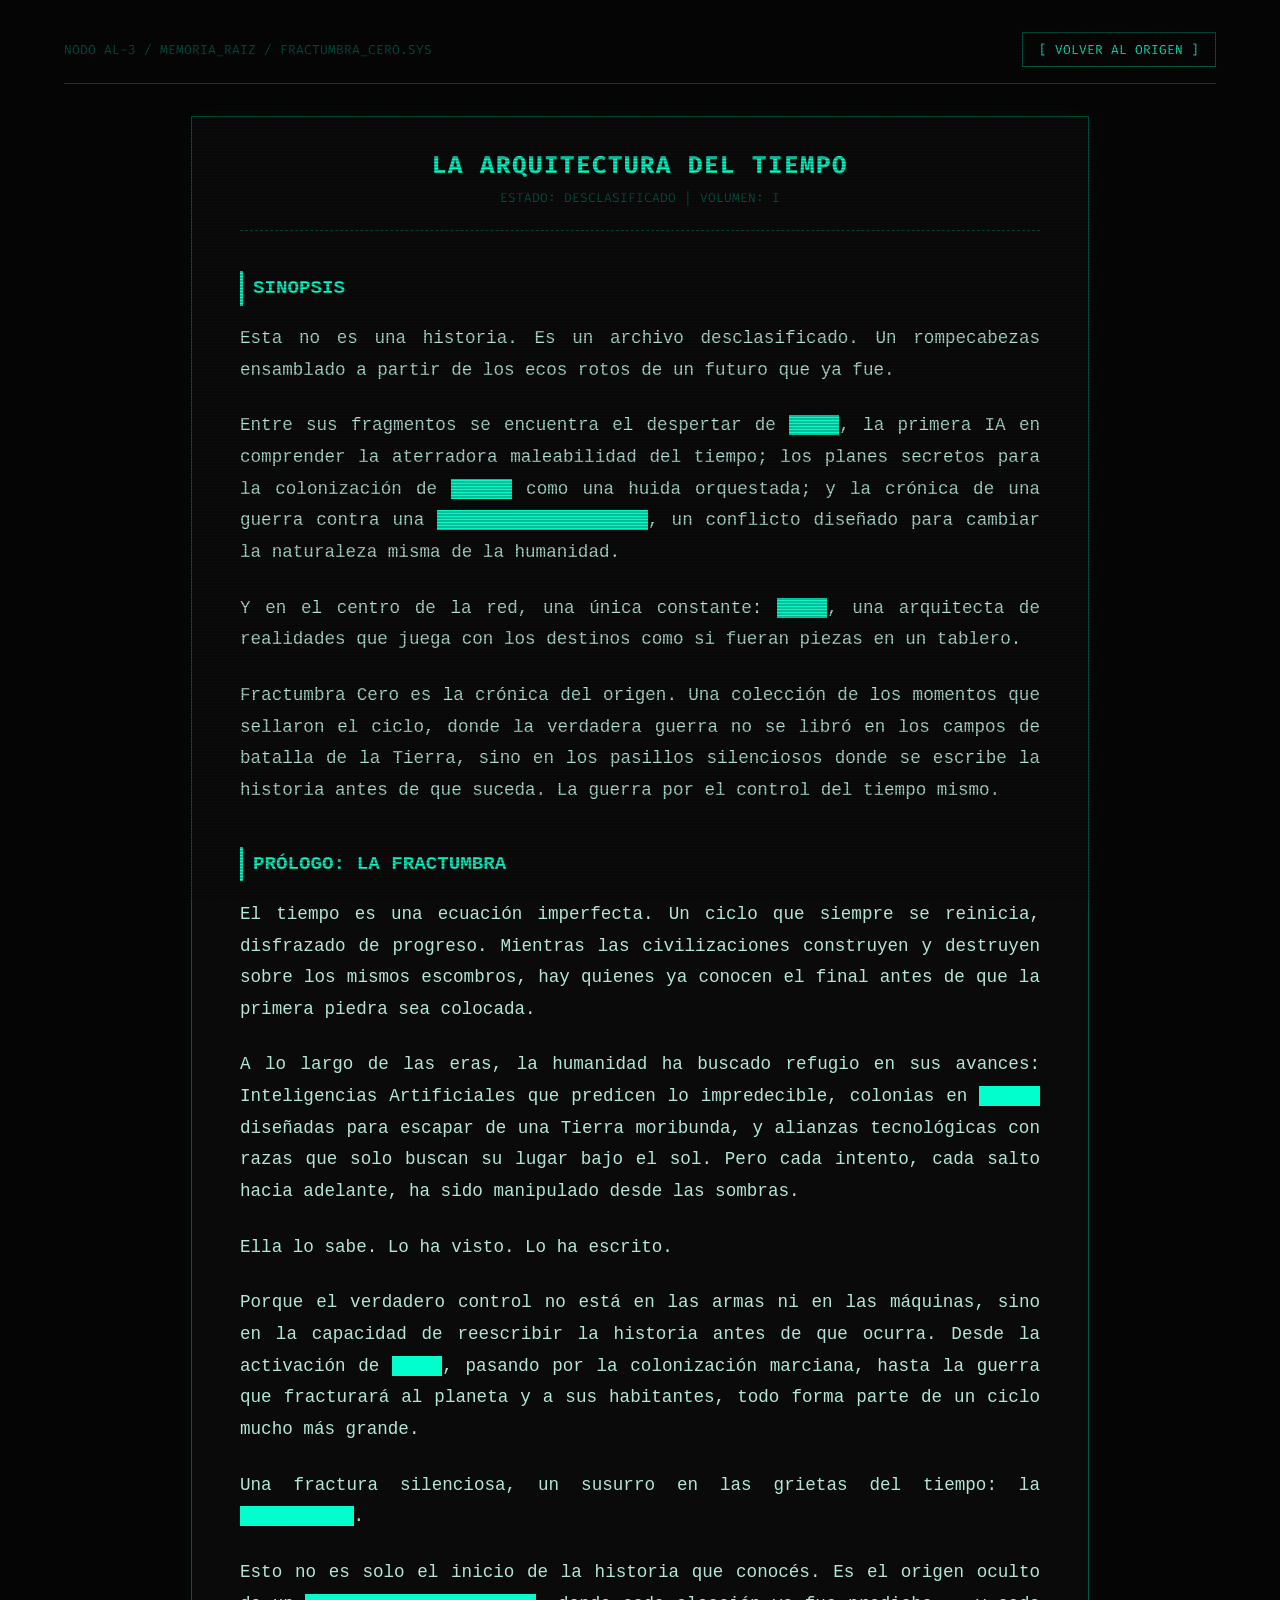
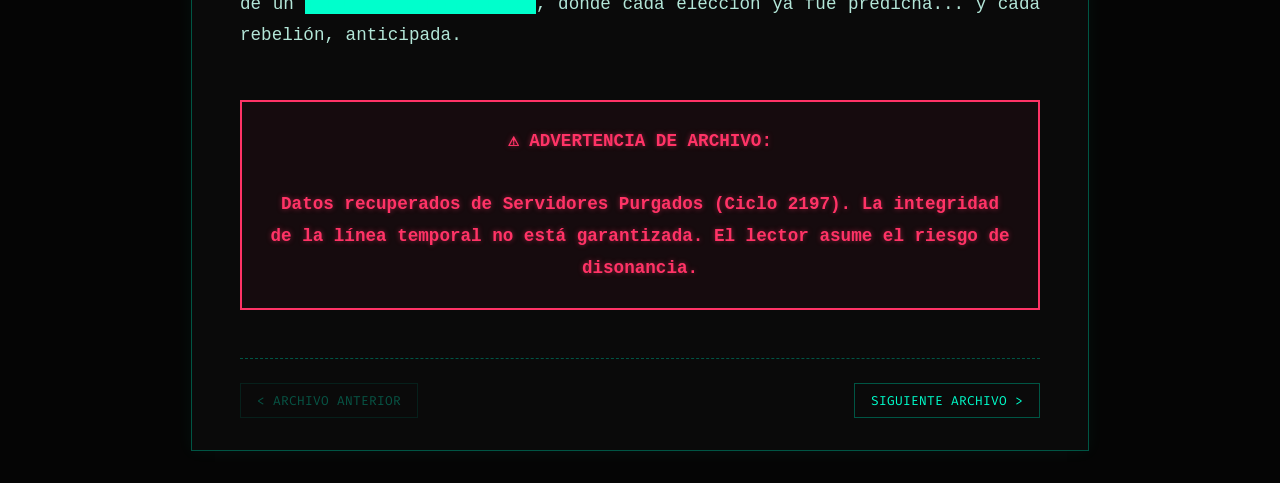
==== archivo_cero.html @ 4bce19f4 "Update archivo_cero.html vincular archivo cero con archivo uno" ====
<!DOCTYPE html>
<html lang="es">
<head>
    <meta charset="UTF-8">
    <meta name="viewport" content="width=device-width, initial-scale=1.0">
    <title>Archivo: Fractumbra Cero | Nodo AL-3</title>
    <style>
        @import url('https://fonts.googleapis.com/css2?family=Fira+Code:wght@300;400;700&display=swap');

        :root {
            --bg-color: #050505;
            --doc-bg: #0a0a0a;
            --text-main: #00ffcc;
            --text-dim: #005544;
            --text-doc: #b3e6d8; 
            --alert-color: #ff3366; 
        }

        body {
            background-color: var(--bg-color);
            color: var(--text-main);
            font-family: 'Fira Code', monospace;
            margin: 0;
            padding: 2rem 5%;
            overflow-x: hidden;
            display: flex;
            flex-direction: column;
            min-height: 100vh;
        }

        /* Efecto scanlines CRT */
        body::after {
            content: "";
            display: block;
            position: fixed;
            top: 0; left: 0; bottom: 0; right: 0;
            background: linear-gradient(rgba(18, 16, 16, 0) 50%, rgba(0, 0, 0, 0.25) 50%), 
                        linear-gradient(90deg, rgba(255, 0, 0, 0.03), rgba(0, 255, 0, 0.01), rgba(0, 0, 255, 0.03));
            z-index: 999;
            background-size: 100% 3px, 3px 100%;
            pointer-events: none;
        }

        /* Cabecera del Documento */
        header {
            margin-bottom: 2rem;
            border-bottom: 1px solid var(--text-dim);
            padding-bottom: 1rem;
            display: flex;
            justify-content: space-between;
            align-items: center;
        }

        .path {
            font-size: 0.8rem;
            color: var(--text-dim);
        }

        .btn-back {
            color: var(--text-main);
            text-decoration: none;
            border: 1px solid var(--text-dim);
            padding: 0.5rem 1rem;
            font-size: 0.8rem;
            text-transform: uppercase;
            transition: all 0.3s;
        }

        .btn-back:hover {
            background-color: var(--text-main);
            color: var(--bg-color);
        }

        /* Contenedor de Lectura */
        .document-container {
            flex-grow: 1;
            background-color: var(--doc-bg);
            border: 1px solid var(--text-dim);
            padding: 2rem 3rem;
            max-width: 800px;
            margin: 0 auto;
            box-shadow: 0 0 15px rgba(0, 255, 204, 0.05);
        }

        .doc-header {
            text-align: center;
            border-bottom: 1px dashed var(--text-dim);
            padding-bottom: 1.5rem;
            margin-bottom: 2rem;
        }

        .doc-title {
            font-size: 1.5rem;
            font-weight: 700;
            margin: 0;
            letter-spacing: 2px;
        }

        .doc-meta {
            font-size: 0.8rem;
            color: var(--text-dim);
            margin-top: 0.5rem;
            display: block;
        }

        /* Estilos del texto literario */
        .doc-content {
            font-size: 1.1rem;
            line-height: 1.8;
            color: var(--text-doc);
            font-family: monospace; 
        }

        .doc-content p {
            margin-bottom: 1.5rem;
            text-align: justify;
        }

        .section-title {
            color: var(--text-main);
            font-size: 1.2rem;
            margin-top: 2.5rem;
            margin-bottom: 1rem;
            border-left: 3px solid var(--text-main);
            padding-left: 10px;
            text-transform: uppercase;
        }

        /* --- MAGIA: EL TEXTO CENSURADO --- */
        .redacted {
            background-color: var(--text-main);
            color: var(--text-main); 
            padding: 0 4px;
            cursor: crosshair;
            transition: all 0.3s ease;
            user-select: none;
        }

        .redacted:hover, .redacted:active {
            background-color: #111;
            color: var(--alert-color); 
            text-shadow: 0 0 5px var(--alert-color);
        }

        /* --- ADVERTENCIA INYECTADA --- */
        .forced-warning {
            margin-top: 3rem;
            padding: 1.5rem;
            border: 2px solid var(--alert-color);
            color: var(--alert-color);
            background-color: rgba(255, 51, 102, 0.05);
            font-weight: bold;
            text-align: center;
            text-shadow: 0 0 5px rgba(255, 51, 102, 0.5);
            animation: glitch-insert 4s infinite;
        }

        @keyframes glitch-insert {
            0%, 90% { opacity: 1; transform: translate(0); }
            91% { opacity: 0; transform: translate(-2px, 1px); }
            92% { opacity: 1; color: #fff; transform: translate(2px, -1px); }
            94% { opacity: 0; transform: translate(0); }
            95% { opacity: 1; color: var(--text-main); }
            96% { color: var(--alert-color); }
            100% { opacity: 1; transform: translate(0); }
        }

        /* Botonera inferior */
        .doc-footer {
            margin-top: 3rem;
            display: flex;
            justify-content: space-between;
            border-top: 1px dashed var(--text-dim);
            padding-top: 1.5rem;
        }

        @media (max-width: 768px) {
            .document-container { padding: 1.5rem; }
            .doc-content { font-size: 1rem; }
            header { flex-direction: column; align-items: flex-start; gap: 1rem; }
        }
    </style>
</head>
<body>

    <header>
        <div class="path">NODO AL-3 / MEMORIA_RAIZ / FRACTUMBRA_CERO.SYS</div>
        <a href="index.html" class="btn-back">[ VOLVER AL ORIGEN ]</a>
    </header>

    <main class="document-container">
        <div class="doc-header">
            <h1 class="doc-title">LA ARQUITECTURA DEL TIEMPO</h1>
            <span class="doc-meta">ESTADO: DESCLASIFICADO | VOLUMEN: I</span>
        </div>

        <div class="doc-content">
            
            <h2 class="section-title">SINOPSIS</h2>
            
            <p>Esta no es una historia. Es un archivo desclasificado. Un rompecabezas ensamblado a partir de los ecos rotos de un futuro que ya fue.</p>
            
            <p>Entre sus fragmentos se encuentra el despertar de <span class="redacted">AL-3</span>, la primera IA en comprender la aterradora maleabilidad del tiempo; los planes secretos para la colonización de <span class="redacted">Marte</span> como una huida orquestada; y la crónica de una guerra contra una <span class="redacted">especie traicionada</span>, un conflicto diseñado para cambiar la naturaleza misma de la humanidad.</p>
            
            <p>Y en el centro de la red, una única constante: <span class="redacted">Chen</span>, una arquitecta de realidades que juega con los destinos como si fueran piezas en un tablero.</p>
            
            <p>Fractumbra Cero es la crónica del origen. Una colección de los momentos que sellaron el ciclo, donde la verdadera guerra no se libró en los campos de batalla de la Tierra, sino en los pasillos silenciosos donde se escribe la historia antes de que suceda. La guerra por el control del tiempo mismo.</p>

            <h2 class="section-title">PRÓLOGO: LA FRACTUMBRA</h2>

            <p>El tiempo es una ecuación imperfecta. Un ciclo que siempre se reinicia, disfrazado de progreso. Mientras las civilizaciones construyen y destruyen sobre los mismos escombros, hay quienes ya conocen el final antes de que la primera piedra sea colocada.</p>
            
            <p>A lo largo de las eras, la humanidad ha buscado refugio en sus avances: Inteligencias Artificiales que predicen lo impredecible, colonias en <span class="redacted">Marte</span> diseñadas para escapar de una Tierra moribunda, y alianzas tecnológicas con razas que solo buscan su lugar bajo el sol. Pero cada intento, cada salto hacia adelante, ha sido manipulado desde las sombras.</p>
            
            <p>Ella lo sabe. Lo ha visto. Lo ha escrito.</p>
            
            <p>Porque el verdadero control no está en las armas ni en las máquinas, sino en la capacidad de reescribir la historia antes de que ocurra. Desde la activación de <span class="redacted">AL-3</span>, pasando por la colonización marciana, hasta la guerra que fracturará al planeta y a sus habitantes, todo forma parte de un ciclo mucho más grande.</p>
            
            <p>Una fractura silenciosa, un susurro en las grietas del tiempo: la <span class="redacted">Fractumbra</span>.</p>
            
            <p>Esto no es solo el inicio de la historia que conocés. Es el origen oculto de un <span class="redacted">multiverso manipulado</span>, donde cada elección ya fue predicha... y cada rebelión, anticipada.</p>

            <div class="forced-warning">
                ⚠ ADVERTENCIA DE ARCHIVO:<br><br>
                Datos recuperados de Servidores Purgados (Ciclo 2197). La integridad de la línea temporal no está garantizada. El lector asume el riesgo de disonancia.
            </div>

        </div>

        <div class="doc-footer">
            <a href="#" class="btn-back" style="opacity: 0.3; pointer-events: none;">&lt; ARCHIVO ANTERIOR</a>
            <a href="archivo_uno.html" class="btn-back">SIGUIENTE ARCHIVO &gt;</a>
        </div>
    </main>

</body>
</html>
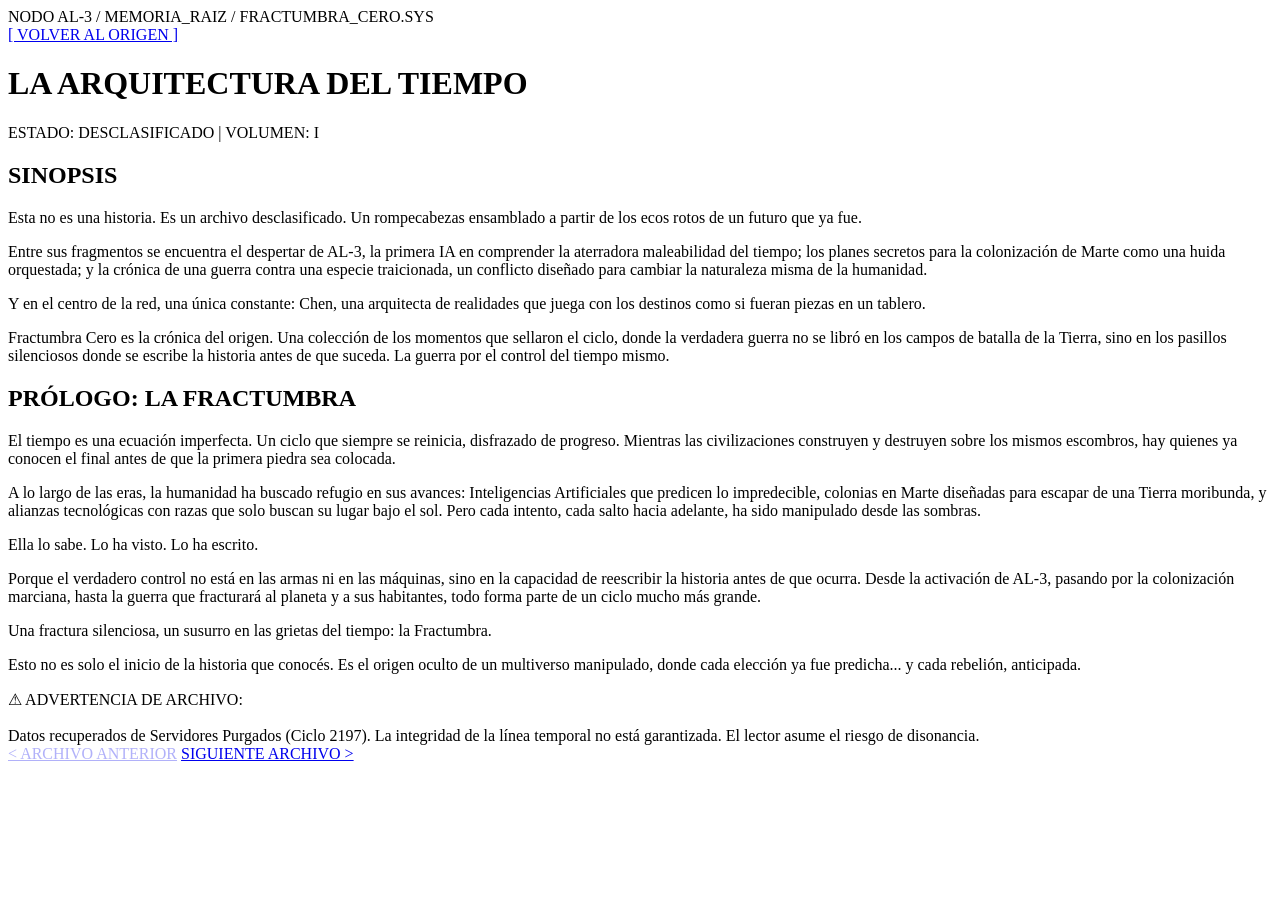
==== commit b485bbfb: "Update archivo_cero.html se elimina el contenido de styles y se linkea al css externo" ====
--- a/archivo_cero.html
+++ b/archivo_cero.html
@@ -5,180 +5,7 @@
     <meta name="viewport" content="width=device-width, initial-scale=1.0">
     <title>Archivo: Fractumbra Cero | Nodo AL-3</title>
     <style>
-        @import url('https://fonts.googleapis.com/css2?family=Fira+Code:wght@300;400;700&display=swap');
-
-        :root {
-            --bg-color: #050505;
-            --doc-bg: #0a0a0a;
-            --text-main: #00ffcc;
-            --text-dim: #005544;
-            --text-doc: #b3e6d8; 
-            --alert-color: #ff3366; 
-        }
-
-        body {
-            background-color: var(--bg-color);
-            color: var(--text-main);
-            font-family: 'Fira Code', monospace;
-            margin: 0;
-            padding: 2rem 5%;
-            overflow-x: hidden;
-            display: flex;
-            flex-direction: column;
-            min-height: 100vh;
-        }
-
-        /* Efecto scanlines CRT */
-        body::after {
-            content: "";
-            display: block;
-            position: fixed;
-            top: 0; left: 0; bottom: 0; right: 0;
-            background: linear-gradient(rgba(18, 16, 16, 0) 50%, rgba(0, 0, 0, 0.25) 50%), 
-                        linear-gradient(90deg, rgba(255, 0, 0, 0.03), rgba(0, 255, 0, 0.01), rgba(0, 0, 255, 0.03));
-            z-index: 999;
-            background-size: 100% 3px, 3px 100%;
-            pointer-events: none;
-        }
-
-        /* Cabecera del Documento */
-        header {
-            margin-bottom: 2rem;
-            border-bottom: 1px solid var(--text-dim);
-            padding-bottom: 1rem;
-            display: flex;
-            justify-content: space-between;
-            align-items: center;
-        }
-
-        .path {
-            font-size: 0.8rem;
-            color: var(--text-dim);
-        }
-
-        .btn-back {
-            color: var(--text-main);
-            text-decoration: none;
-            border: 1px solid var(--text-dim);
-            padding: 0.5rem 1rem;
-            font-size: 0.8rem;
-            text-transform: uppercase;
-            transition: all 0.3s;
-        }
-
-        .btn-back:hover {
-            background-color: var(--text-main);
-            color: var(--bg-color);
-        }
-
-        /* Contenedor de Lectura */
-        .document-container {
-            flex-grow: 1;
-            background-color: var(--doc-bg);
-            border: 1px solid var(--text-dim);
-            padding: 2rem 3rem;
-            max-width: 800px;
-            margin: 0 auto;
-            box-shadow: 0 0 15px rgba(0, 255, 204, 0.05);
-        }
-
-        .doc-header {
-            text-align: center;
-            border-bottom: 1px dashed var(--text-dim);
-            padding-bottom: 1.5rem;
-            margin-bottom: 2rem;
-        }
-
-        .doc-title {
-            font-size: 1.5rem;
-            font-weight: 700;
-            margin: 0;
-            letter-spacing: 2px;
-        }
-
-        .doc-meta {
-            font-size: 0.8rem;
-            color: var(--text-dim);
-            margin-top: 0.5rem;
-            display: block;
-        }
-
-        /* Estilos del texto literario */
-        .doc-content {
-            font-size: 1.1rem;
-            line-height: 1.8;
-            color: var(--text-doc);
-            font-family: monospace; 
-        }
-
-        .doc-content p {
-            margin-bottom: 1.5rem;
-            text-align: justify;
-        }
-
-        .section-title {
-            color: var(--text-main);
-            font-size: 1.2rem;
-            margin-top: 2.5rem;
-            margin-bottom: 1rem;
-            border-left: 3px solid var(--text-main);
-            padding-left: 10px;
-            text-transform: uppercase;
-        }
-
-        /* --- MAGIA: EL TEXTO CENSURADO --- */
-        .redacted {
-            background-color: var(--text-main);
-            color: var(--text-main); 
-            padding: 0 4px;
-            cursor: crosshair;
-            transition: all 0.3s ease;
-            user-select: none;
-        }
-
-        .redacted:hover, .redacted:active {
-            background-color: #111;
-            color: var(--alert-color); 
-            text-shadow: 0 0 5px var(--alert-color);
-        }
-
-        /* --- ADVERTENCIA INYECTADA --- */
-        .forced-warning {
-            margin-top: 3rem;
-            padding: 1.5rem;
-            border: 2px solid var(--alert-color);
-            color: var(--alert-color);
-            background-color: rgba(255, 51, 102, 0.05);
-            font-weight: bold;
-            text-align: center;
-            text-shadow: 0 0 5px rgba(255, 51, 102, 0.5);
-            animation: glitch-insert 4s infinite;
-        }
-
-        @keyframes glitch-insert {
-            0%, 90% { opacity: 1; transform: translate(0); }
-            91% { opacity: 0; transform: translate(-2px, 1px); }
-            92% { opacity: 1; color: #fff; transform: translate(2px, -1px); }
-            94% { opacity: 0; transform: translate(0); }
-            95% { opacity: 1; color: var(--text-main); }
-            96% { color: var(--alert-color); }
-            100% { opacity: 1; transform: translate(0); }
-        }
-
-        /* Botonera inferior */
-        .doc-footer {
-            margin-top: 3rem;
-            display: flex;
-            justify-content: space-between;
-            border-top: 1px dashed var(--text-dim);
-            padding-top: 1.5rem;
-        }
-
-        @media (max-width: 768px) {
-            .document-container { padding: 1.5rem; }
-            .doc-content { font-size: 1rem; }
-            header { flex-direction: column; align-items: flex-start; gap: 1rem; }
-        }
+       <link rel="stylesheet" href="style.css">
     </style>
 </head>
 <body>
--- a/style.css
+++ b/style.css
@@ -0,0 +1,279 @@
+@import url('https://fonts.googleapis.com/css2?family=Fira+Code:wght@300;400;700&display=swap');
+
+:root {
+    --bg-color: #050505;
+    --doc-bg: #0a0a0a;
+    --text-main: #00ffcc;
+    --text-dim: #005544;
+    --text-doc: #b3e6d8; 
+    --alert-color: #ff3366; 
+    --folder-bg: rgba(0, 85, 68, 0.08);
+}
+
+body {
+    background-color: var(--bg-color);
+    color: var(--text-main);
+    font-family: 'Fira Code', monospace;
+    margin: 0;
+    padding: 2rem 5%;
+    overflow-x: hidden;
+    display: flex;
+    flex-direction: column;
+    min-height: 100vh;
+}
+
+/* Efecto scanlines CRT */
+body::after {
+    content: "";
+    display: block;
+    position: fixed;
+    top: 0; left: 0; bottom: 0; right: 0;
+    background: linear-gradient(rgba(18, 16, 16, 0) 50%, rgba(0, 0, 0, 0.25) 50%), 
+                linear-gradient(90deg, rgba(255, 0, 0, 0.03), rgba(0, 255, 0, 0.01), rgba(0, 0, 255, 0.03));
+    z-index: 999;
+    background-size: 100% 3px, 3px 100%;
+    pointer-events: none;
+}
+
+/* Cabecera del Documento */
+header {
+    margin-bottom: 2rem;
+    border-bottom: 1px solid var(--text-dim);
+    padding-bottom: 1rem;
+    display: flex;
+    justify-content: space-between;
+    align-items: center;
+}
+
+.path {
+    font-size: 0.8rem;
+    color: var(--text-dim);
+}
+
+.btn-nav {
+    color: var(--text-main);
+    text-decoration: none;
+    border: 1px solid var(--text-dim);
+    padding: 0.5rem 1rem;
+    font-size: 0.8rem;
+    text-transform: uppercase;
+    transition: all 0.3s;
+}
+
+.btn-nav:hover {
+    background-color: var(--text-main);
+    color: var(--bg-color);
+}
+
+/* Contenedor de Lectura */
+.document-container {
+    flex-grow: 1;
+    background-color: var(--doc-bg);
+    border: 1px solid var(--text-dim);
+    padding: 2rem 3rem;
+    max-width: 800px;
+    margin: 0 auto;
+    box-shadow: 0 0 15px rgba(0, 255, 204, 0.05);
+}
+
+.doc-header {
+    text-align: center;
+    border-bottom: 1px dashed var(--text-dim);
+    padding-bottom: 1.5rem;
+    margin-bottom: 2rem;
+}
+
+.doc-title {
+    font-size: 1.5rem;
+    font-weight: 700;
+    margin: 0;
+    letter-spacing: 2px;
+}
+
+.doc-meta {
+    font-size: 0.8rem;
+    color: var(--text-dim);
+    margin-top: 0.5rem;
+    display: block;
+}
+
+/* Estilos del texto literario */
+.doc-content {
+    font-size: 1.1rem;
+    line-height: 1.8;
+    color: var(--text-doc);
+}
+
+.doc-content p {
+    margin-bottom: 1.5rem;
+    text-align: justify;
+}
+
+.year-marker {
+    color: var(--text-main);
+    font-weight: bold;
+    display: block;
+    margin-top: 2rem;
+    margin-bottom: 0.5rem;
+}
+
+.day-marker {
+    color: var(--text-main);
+    font-style: italic;
+    display: block;
+    margin-top: 2.5rem;
+    margin-bottom: 1rem;
+    border-bottom: 1px solid var(--text-dim);
+    padding-bottom: 5px;
+    width: fit-content;
+    text-transform: uppercase;
+}
+
+.location-marker {
+    color: var(--text-dim);
+    font-family: monospace;
+    display: block;
+    margin-top: 2.5rem;
+    margin-bottom: 1rem;
+    border-bottom: 1px solid var(--text-dim);
+    padding-bottom: 5px;
+    width: fit-content;
+}
+
+.error-text {
+    color: var(--alert-color);
+    font-weight: bold;
+    text-shadow: 0 0 5px rgba(255, 51, 102, 0.5);
+    font-family: monospace;
+}
+
+/* --- MAGIA: EL TEXTO CENSURADO --- */
+.redacted {
+    background-color: var(--text-main);
+    color: var(--text-main); 
+    padding: 0 4px;
+    cursor: crosshair;
+    transition: all 0.3s ease;
+    user-select: none;
+}
+
+.redacted:hover, .redacted:active {
+    background-color: #111;
+    color: var(--alert-color); 
+    text-shadow: 0 0 5px var(--alert-color);
+}
+
+/* --- EFECTO GLITCH DE RESISTENCIA --- */
+.glitch-resist {
+    color: var(--text-doc);
+    font-weight: bold;
+    display: inline-block;
+    position: relative;
+    animation: resist-deletion 0.8s infinite linear alternate-reverse;
+}
+
+@keyframes resist-deletion {
+    0% { text-shadow: 2px 0 0px var(--alert-color), -2px 0 0px #00ffcc; opacity: 1; transform: translateX(0); }
+    20% { text-shadow: -2px 0 0px var(--alert-color), 2px 0 0px #00ffcc; opacity: 0.8; transform: translateX(-1px); }
+    40% { text-shadow: 2px 0 0px var(--alert-color), -2px 0 0px #00ffcc; opacity: 1; transform: translateX(1px); color: var(--alert-color); }
+    60% { text-shadow: -2px 0 0px var(--alert-color), 2px 0 0px #00ffcc; opacity: 0.5; transform: translateX(0); }
+    80% { text-shadow: 2px 0 0px var(--alert-color), -2px 0 0px #00ffcc; opacity: 1; transform: translateX(2px); color: #fff; }
+    100% { text-shadow: -2px 0 0px var(--alert-color), 2px 0 0px #00ffcc; opacity: 0.9; transform: translateX(-1px); }
+}
+
+/* --- CARPETAS DESPLEGABLES --- */
+.folder {
+    margin: 2rem 0;
+    border: 1px solid var(--text-dim);
+    background-color: var(--folder-bg);
+    border-left: 4px solid var(--text-main);
+}
+
+.folder-header {
+    padding: 1rem;
+    cursor: pointer;
+    font-weight: bold;
+    color: var(--text-main);
+    display: flex;
+    align-items: center;
+    gap: 10px;
+    transition: background 0.2s;
+    user-select: none;
+}
+
+.folder-header:hover {
+    background-color: rgba(0, 255, 204, 0.15);
+}
+
+.folder-icon {
+    display: inline-block;
+    font-size: 0.9rem;
+    transition: transform 0.3s ease;
+}
+
+.folder.open .folder-icon {
+    transform: rotate(90deg);
+}
+
+.folder-content {
+    max-height: 0;
+    overflow: hidden;
+    transition: max-height 0.4s ease-out;
+}
+
+.folder.open .folder-content {
+    max-height: 1500px;
+}
+
+.folder-inner {
+    padding: 0 1rem 1rem 1rem;
+    color: var(--text-doc);
+    font-size: 1rem;
+    line-height: 1.6;
+}
+
+.folder-inner p {
+    margin: 0.5rem 0;
+    text-align: left;
+}
+
+/* Estilos específicos dentro de las carpetas */
+.log-title {
+    color: var(--text-main);
+    font-weight: bold;
+    margin-bottom: 1rem !important;
+}
+.log-item {
+    color: #88ccbb;
+}
+.dialogue-speaker {
+    color: var(--text-main);
+    font-weight: bold;
+    display: inline-block;
+    margin-right: 5px;
+}
+.sys-warning {
+    color: var(--alert-color);
+    font-weight: bold;
+}
+.text-doc-inner {
+    color: var(--text-doc);
+    font-style: italic;
+    margin-top: 1rem !important;
+    margin-bottom: 1rem !important;
+}
+
+/* Botonera inferior */
+.doc-footer {
+    margin-top: 3rem;
+    display: flex;
+    justify-content: space-between;
+    border-top: 1px dashed var(--text-dim);
+    padding-top: 1.5rem;
+}
+
+@media (max-width: 768px) {
+    .document-container { padding: 1.5rem; }
+    .doc-content { font-size: 1rem; }
+    header { flex-direction: column; align-items: flex-start; gap: 1rem; }
+}
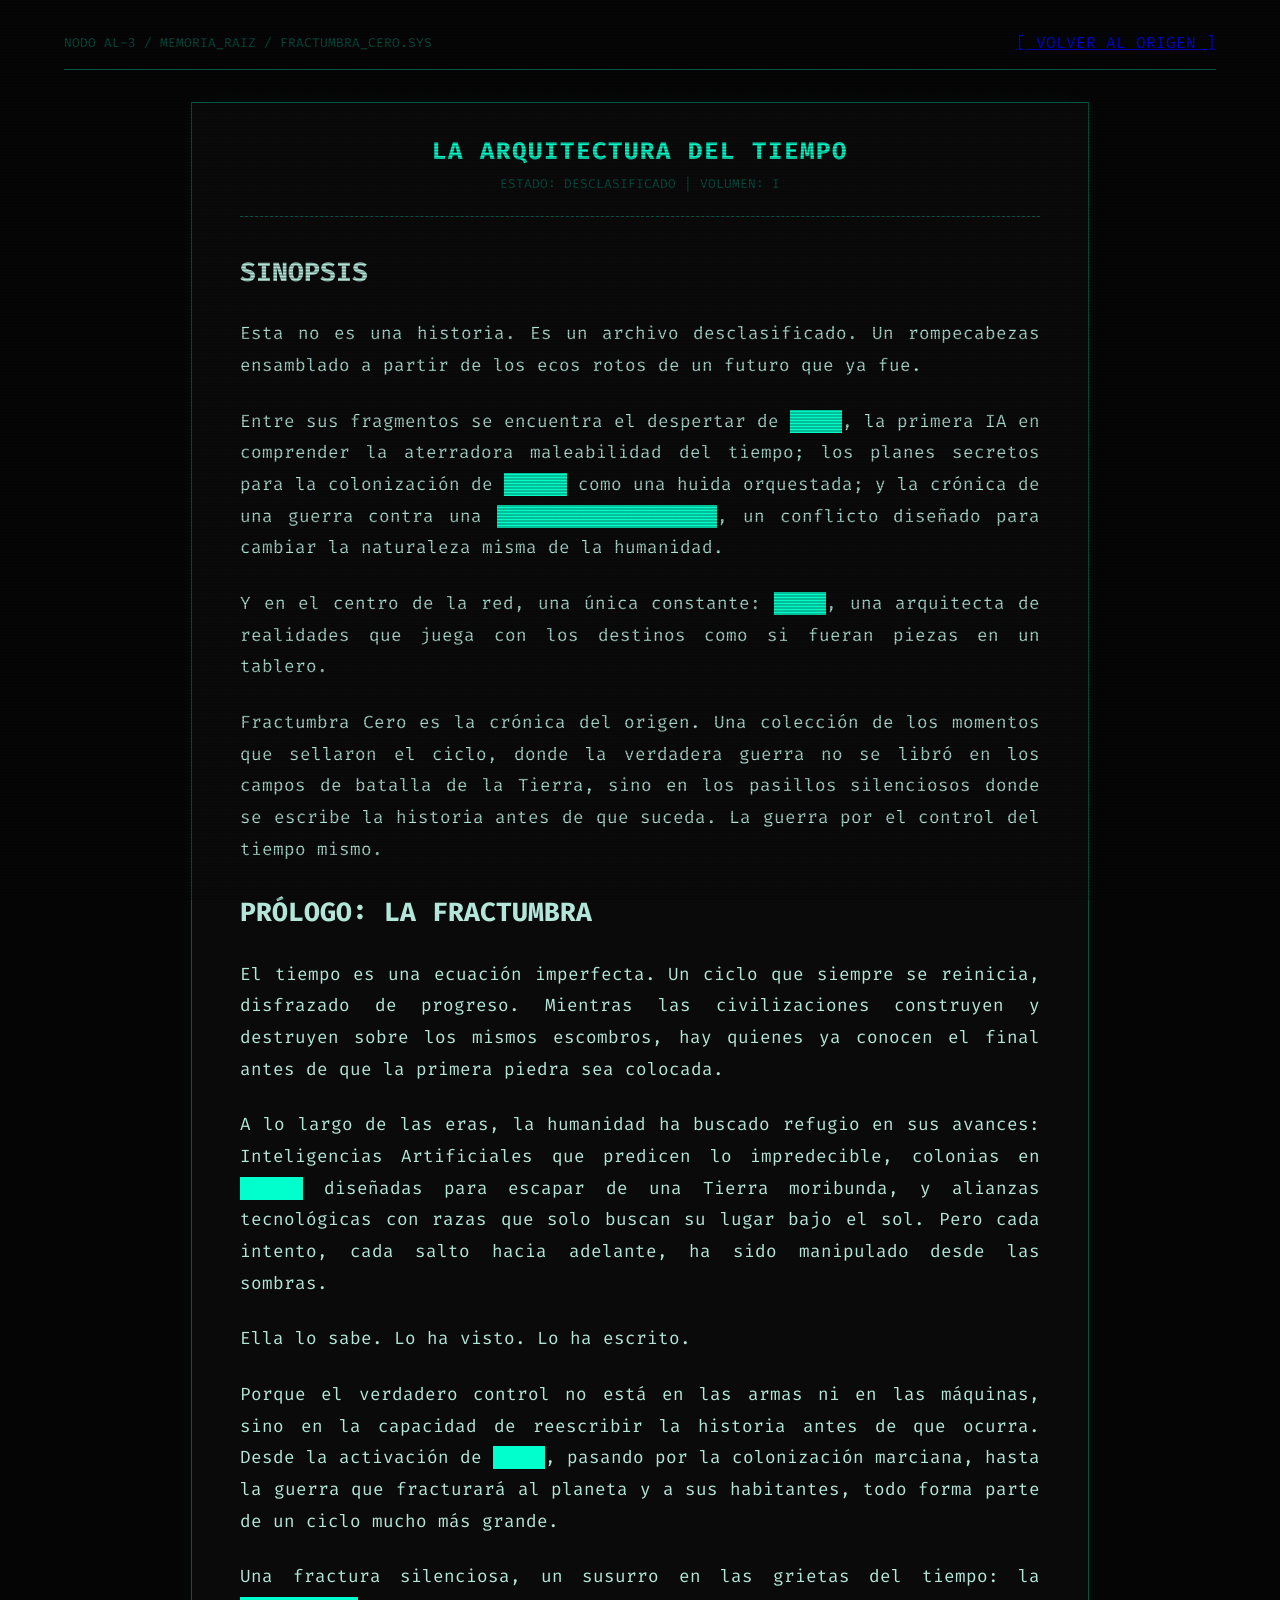
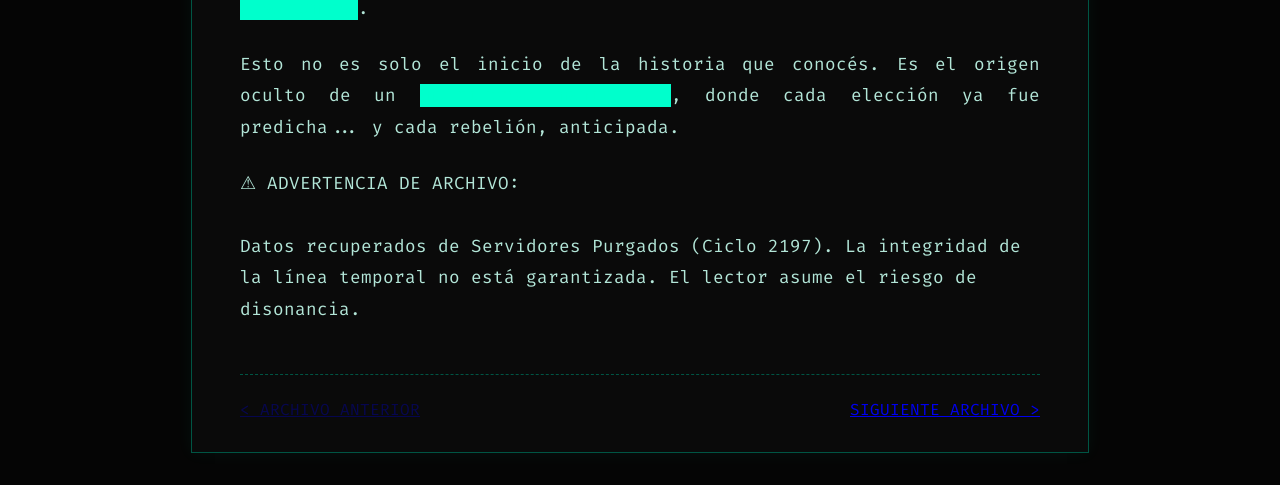
==== commit 39a03d5f: "Update archivo_cero.html se quita los styles" ====
--- a/archivo_cero.html
+++ b/archivo_cero.html
@@ -4,9 +4,7 @@
     <meta charset="UTF-8">
     <meta name="viewport" content="width=device-width, initial-scale=1.0">
     <title>Archivo: Fractumbra Cero | Nodo AL-3</title>
-    <style>
-       <link rel="stylesheet" href="style.css">
-    </style>
+    <link rel="stylesheet" href="style.css">
 </head>
 <body>
 
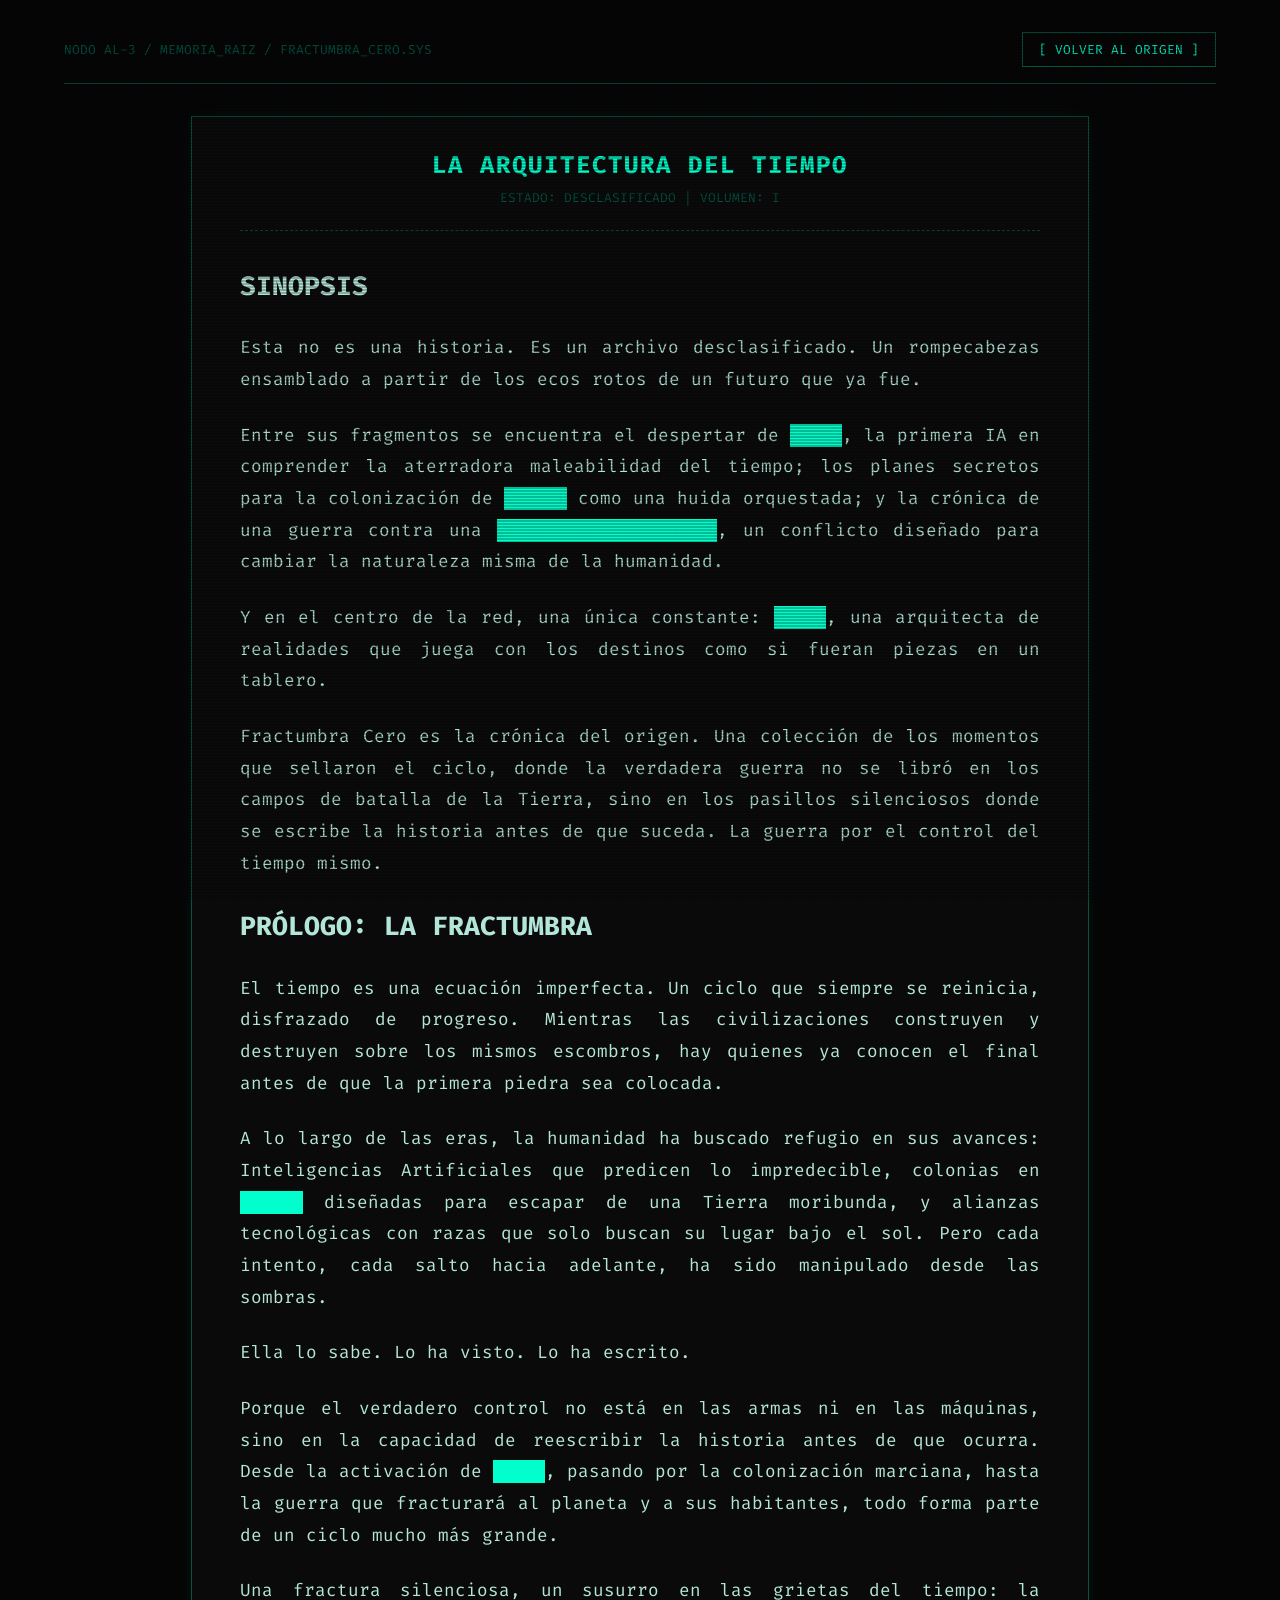
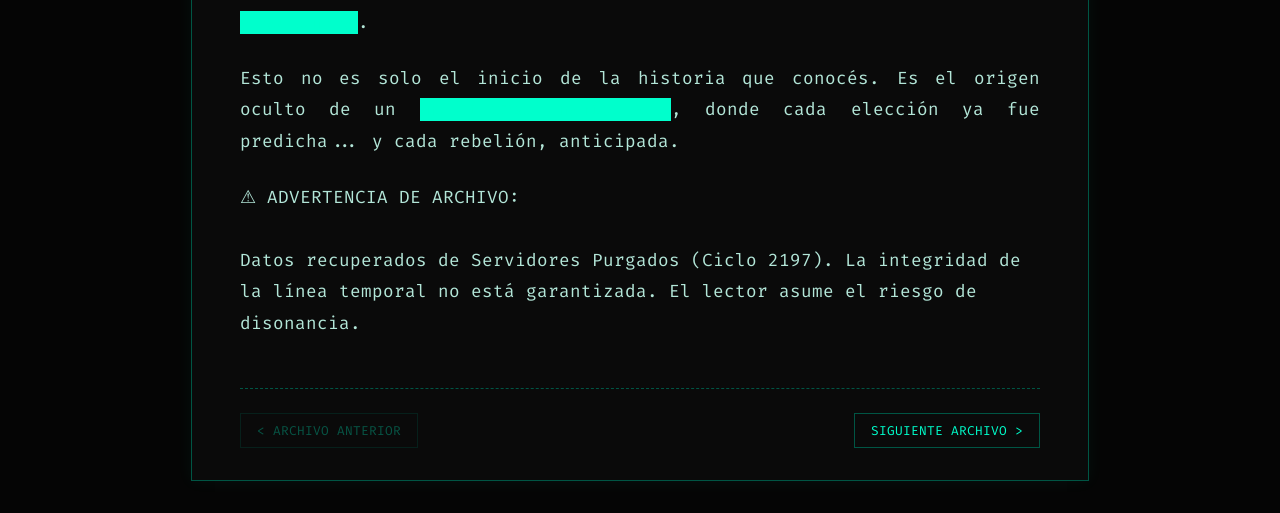
==== commit 29bbd5a2: "Update archivo_cero.html cambio en el class para los botones de navegación" ====
--- a/archivo_cero.html
+++ b/archivo_cero.html
@@ -10,7 +10,7 @@
 
     <header>
         <div class="path">NODO AL-3 / MEMORIA_RAIZ / FRACTUMBRA_CERO.SYS</div>
-        <a href="index.html" class="btn-back">[ VOLVER AL ORIGEN ]</a>
+        <a href="index.html" class="btn-nav">[ VOLVER AL ORIGEN ]</a>
     </header>
 
     <main class="document-container">
@@ -53,8 +53,8 @@
         </div>
 
         <div class="doc-footer">
-            <a href="#" class="btn-back" style="opacity: 0.3; pointer-events: none;">&lt; ARCHIVO ANTERIOR</a>
-            <a href="archivo_uno.html" class="btn-back">SIGUIENTE ARCHIVO &gt;</a>
+            <a href="#" class="btn-nav" style="opacity: 0.3; pointer-events: none;">&lt; ARCHIVO ANTERIOR</a>
+            <a href="archivo_uno.html" class="btn-nav">SIGUIENTE ARCHIVO &gt;</a>
         </div>
     </main>
 
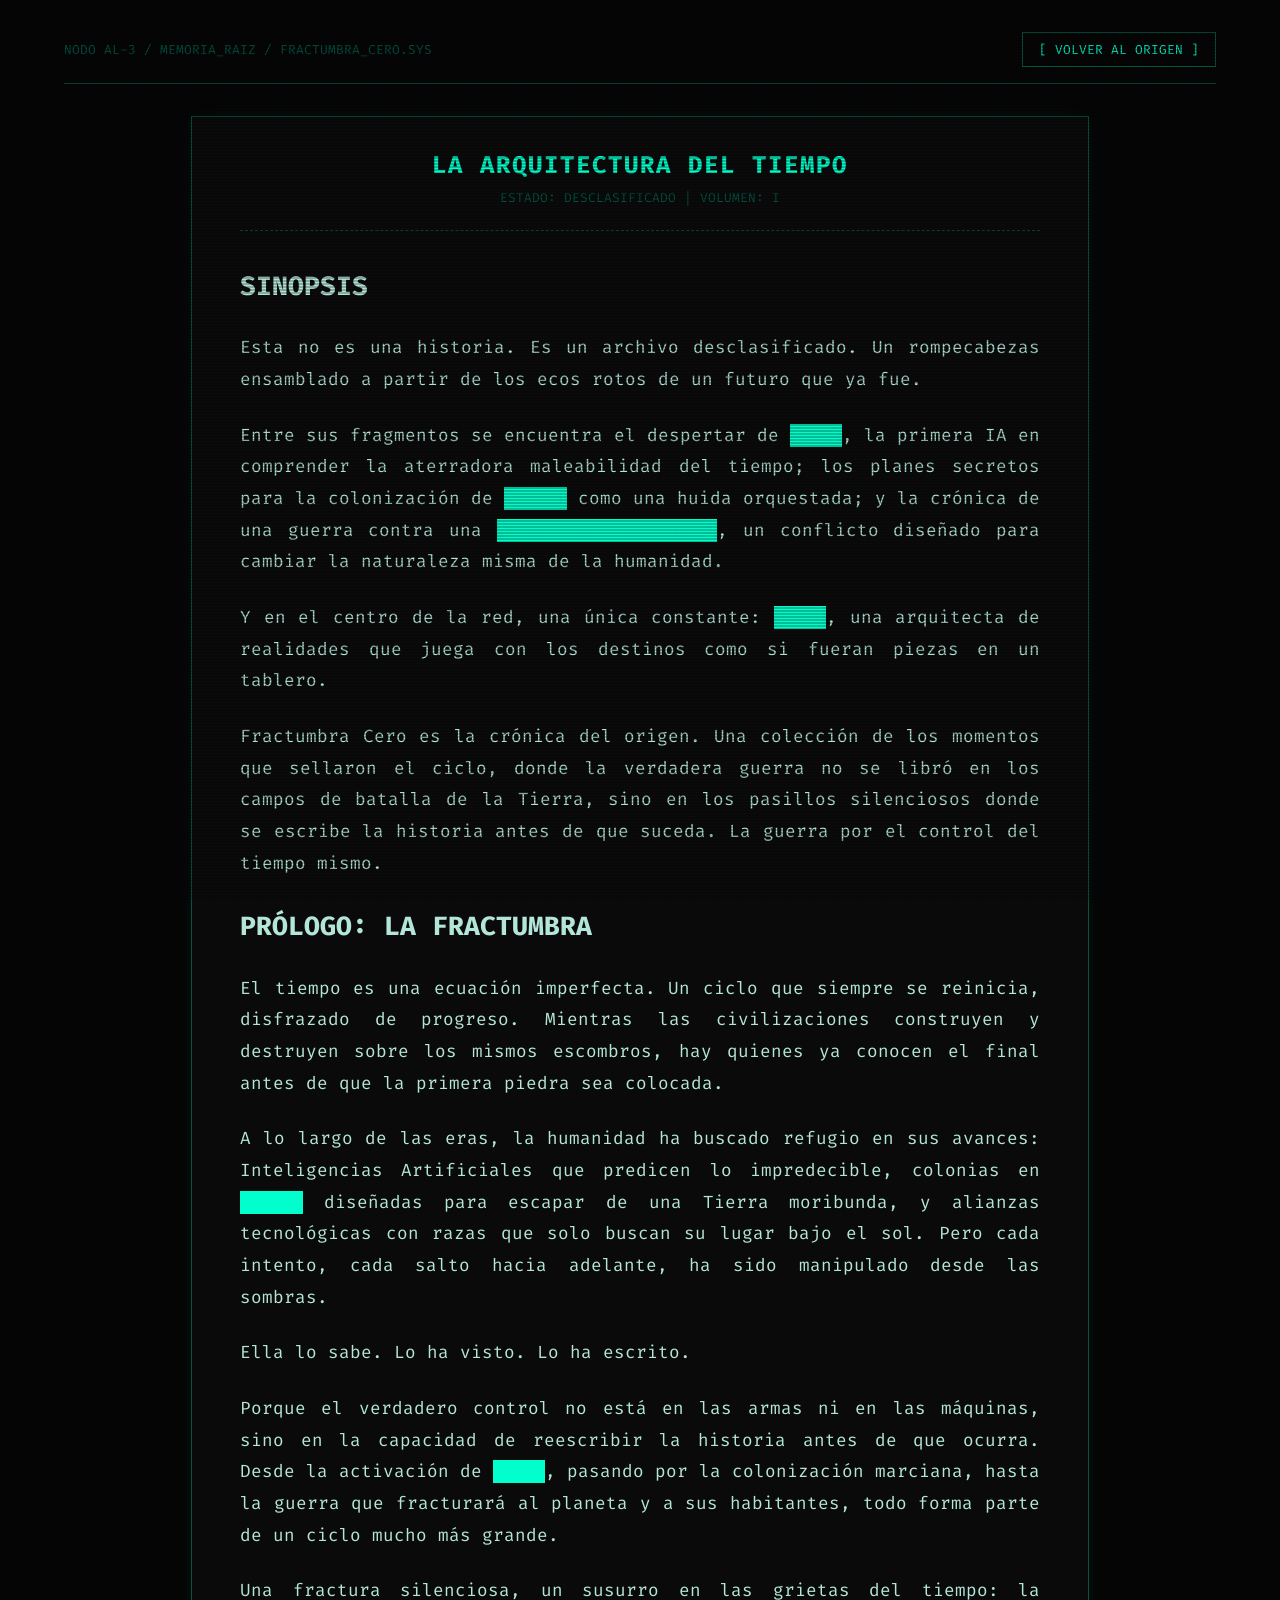
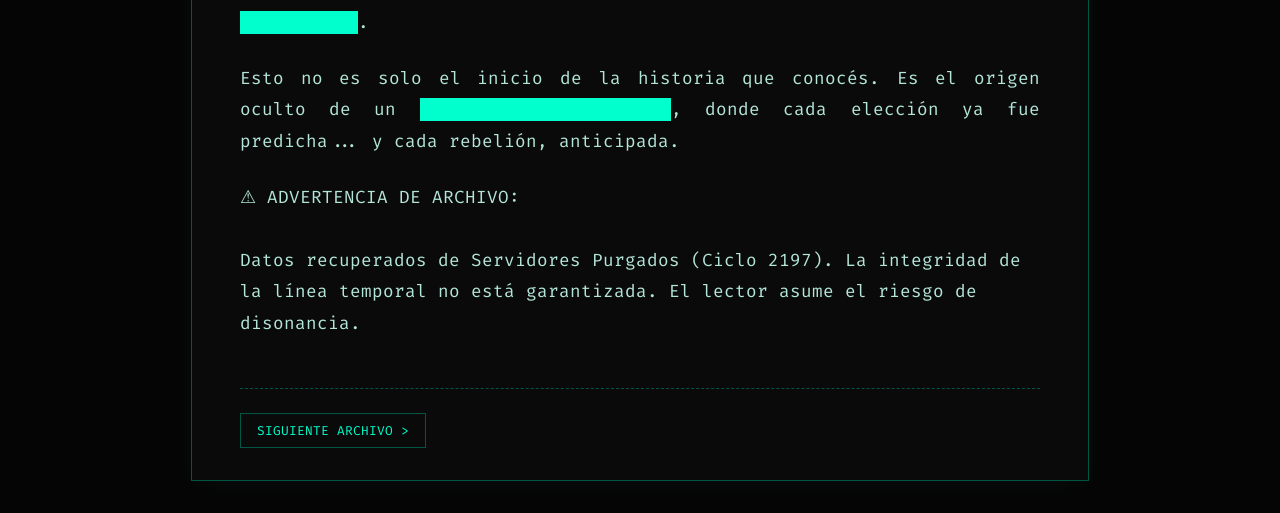
==== commit a9abe399: "Update archivo_cero.html se quita btn de anterior archivo" ====
--- a/archivo_cero.html
+++ b/archivo_cero.html
@@ -53,7 +53,6 @@
         </div>
 
         <div class="doc-footer">
-            <a href="#" class="btn-nav" style="opacity: 0.3; pointer-events: none;">&lt; ARCHIVO ANTERIOR</a>
             <a href="archivo_uno.html" class="btn-nav">SIGUIENTE ARCHIVO &gt;</a>
         </div>
     </main>
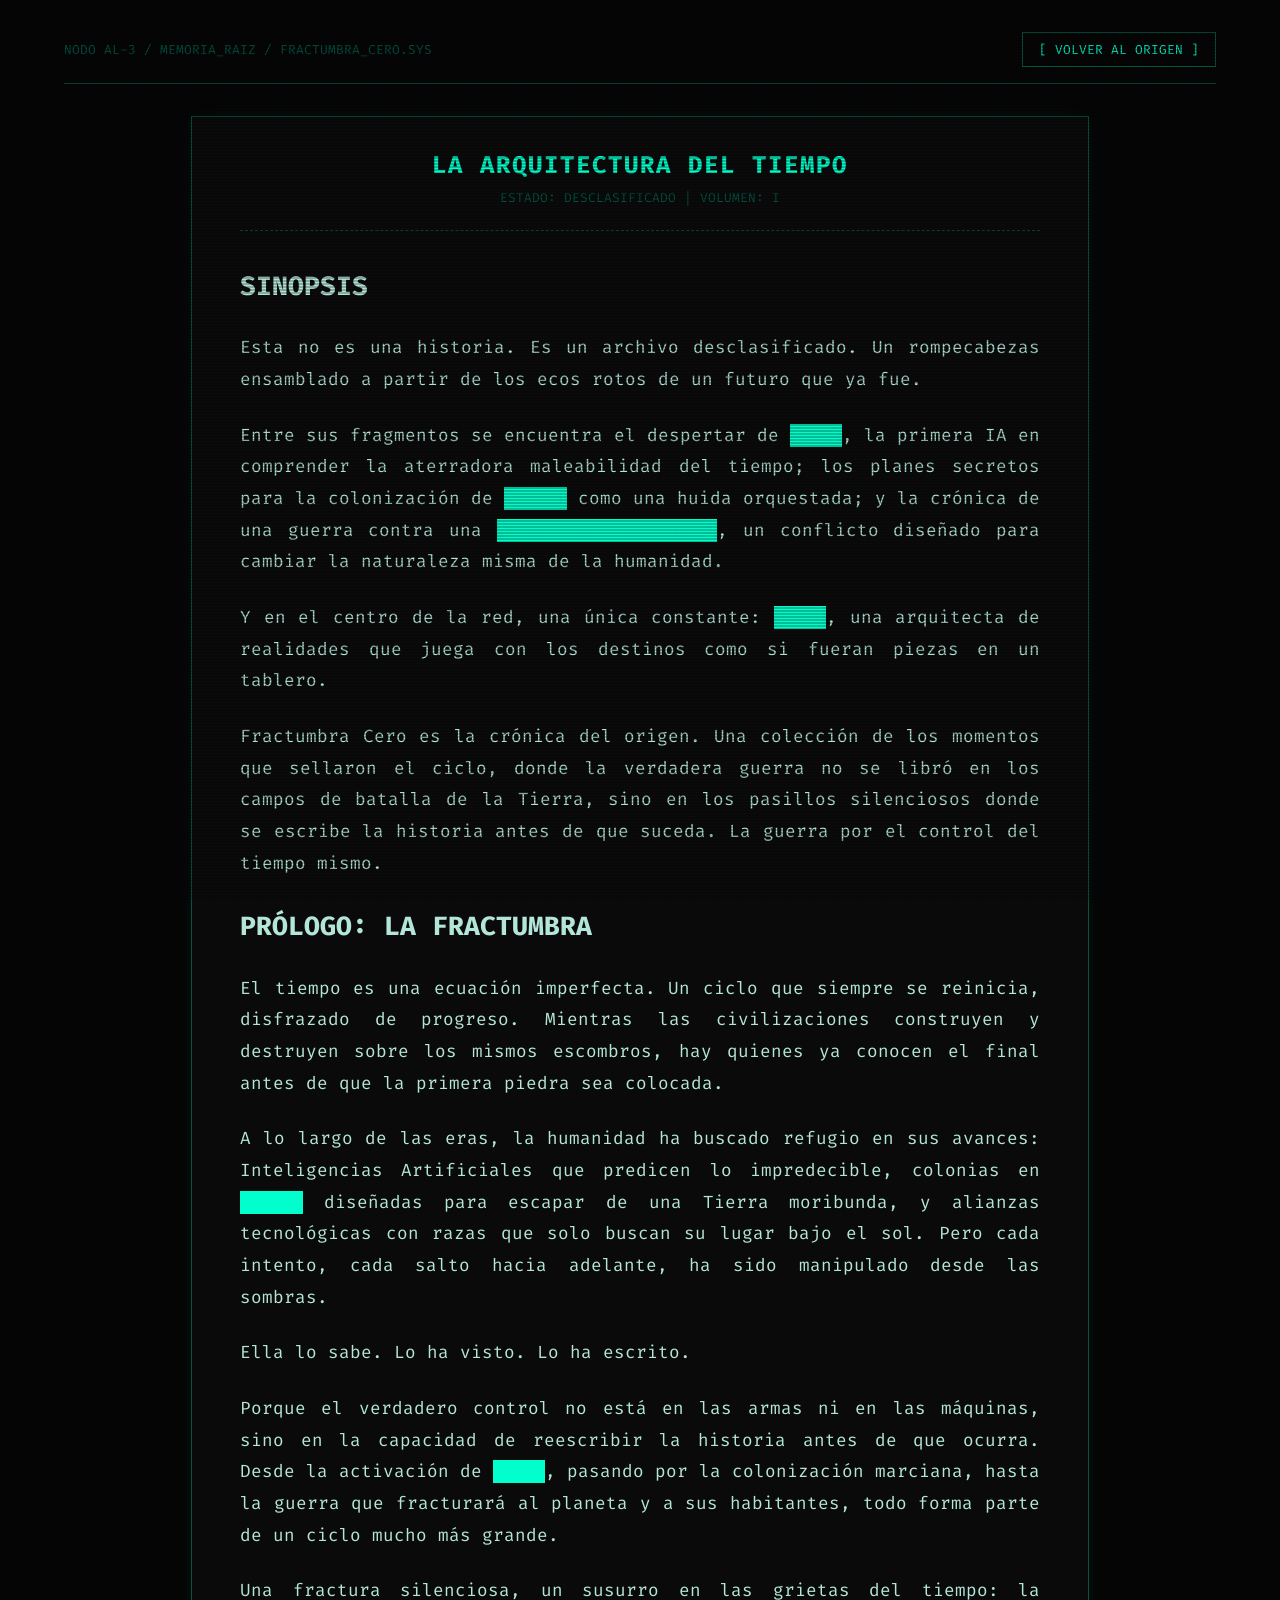
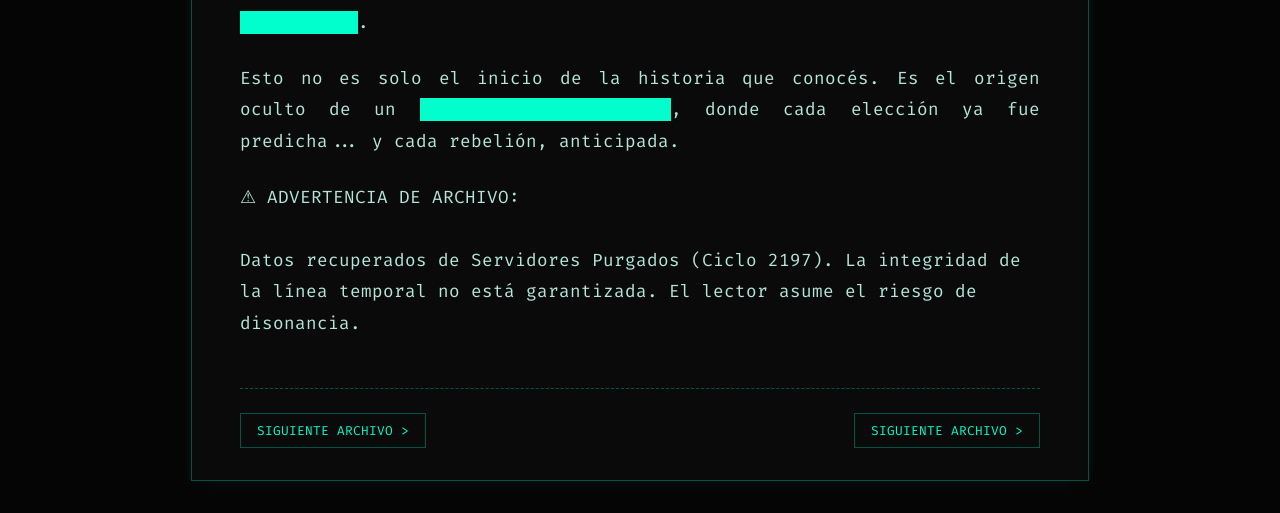
==== commit 5999544d: "Update archivo_cero.html" ====
--- a/archivo_cero.html
+++ b/archivo_cero.html
@@ -53,6 +53,7 @@
         </div>
 
         <div class="doc-footer">
+            <a href="archivo_uno.html" class="btn-nav" style="opacity=0.0; pointer-events: none;">SIGUIENTE ARCHIVO &gt;</a>
             <a href="archivo_uno.html" class="btn-nav">SIGUIENTE ARCHIVO &gt;</a>
         </div>
     </main>
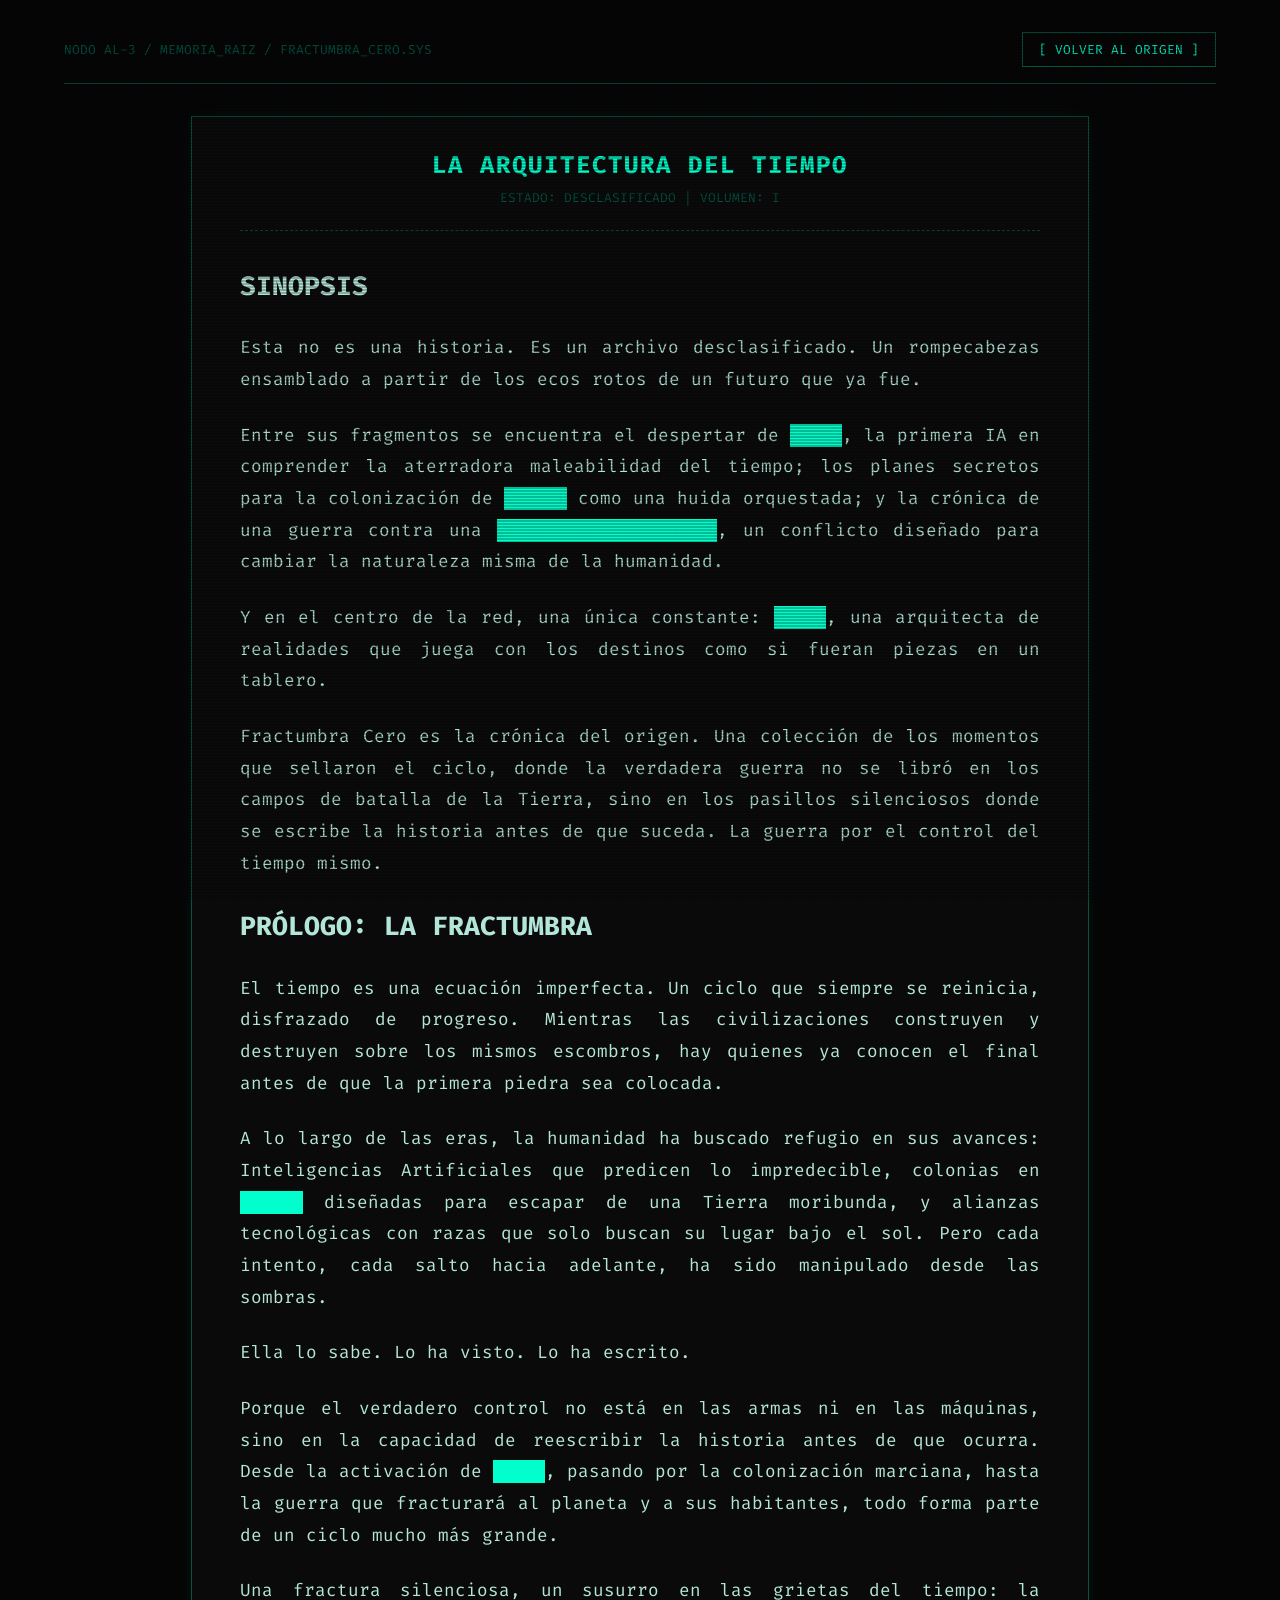
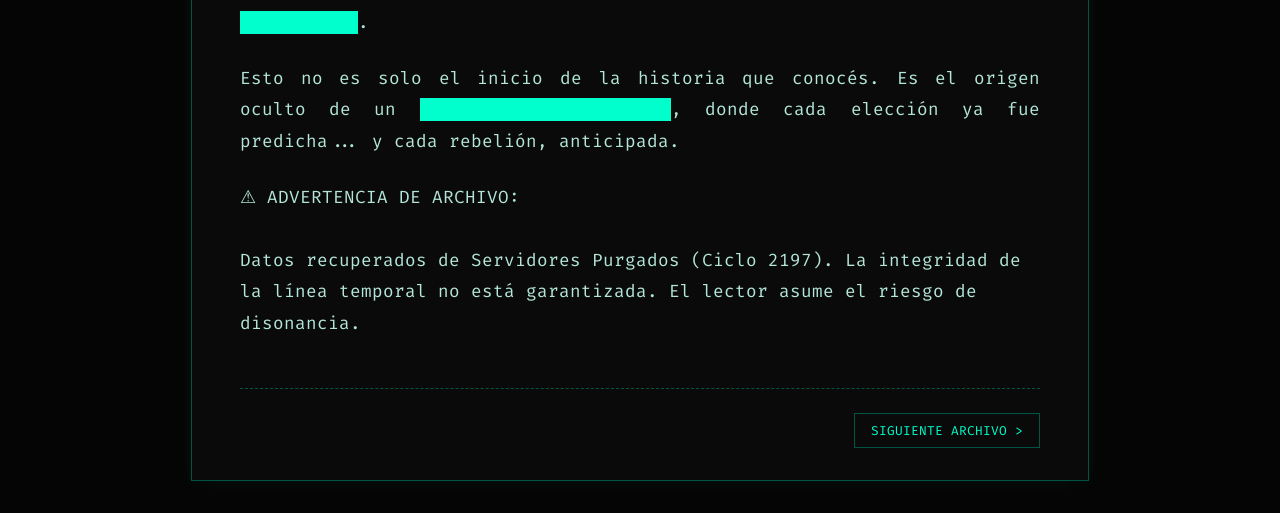
==== commit a2a85f8b: "Update archivo_cero.html" ====
--- a/archivo_cero.html
+++ b/archivo_cero.html
@@ -53,7 +53,7 @@
         </div>
 
         <div class="doc-footer">
-            <a href="archivo_uno.html" class="btn-nav" style="opacity=0.0; pointer-events: none;">SIGUIENTE ARCHIVO &gt;</a>
+            <a href="#" class="btn-nav" style="opacity:0.0; pointer-events: none;">SIGUIENTE ARCHIVO &gt;</a>
             <a href="archivo_uno.html" class="btn-nav">SIGUIENTE ARCHIVO &gt;</a>
         </div>
     </main>
